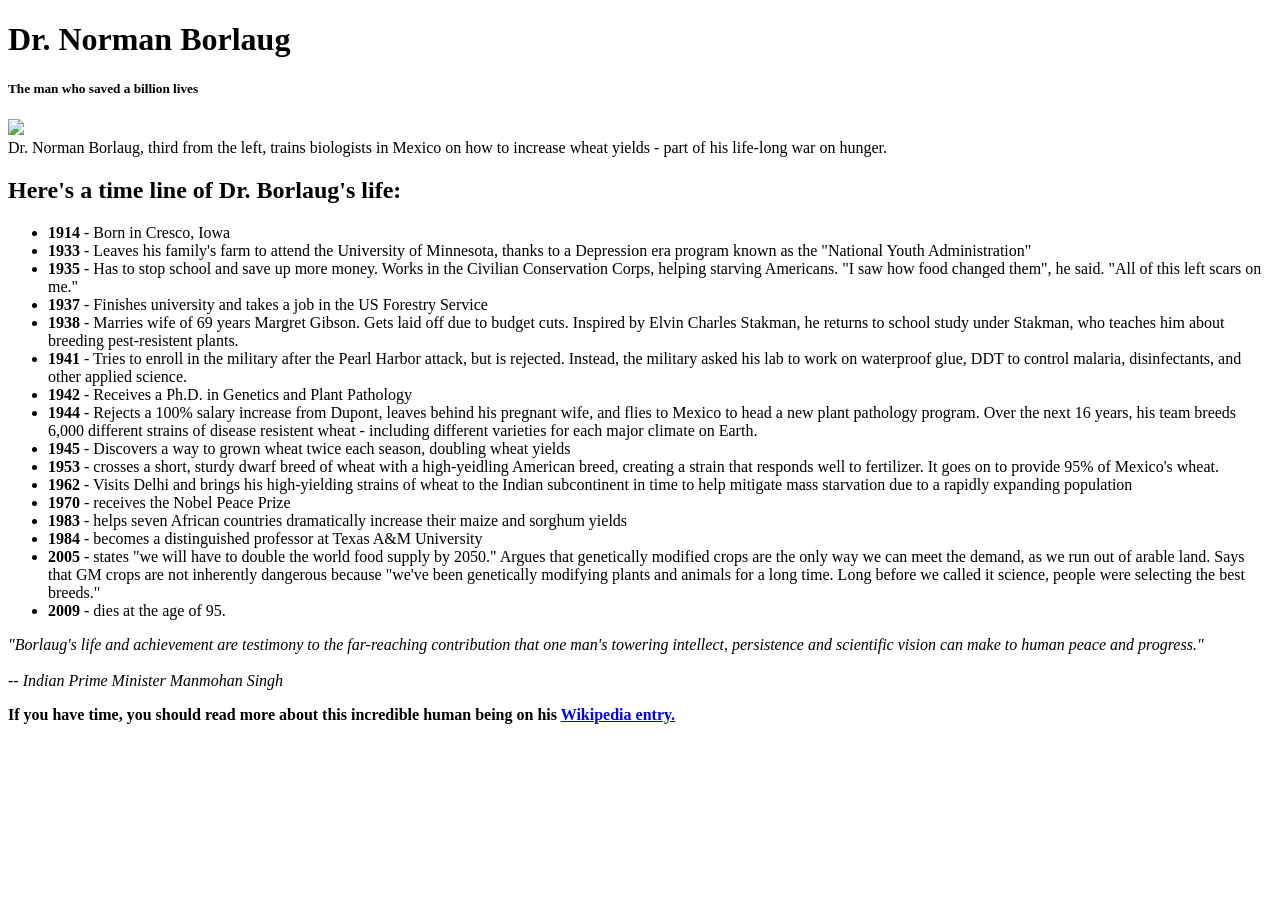
==== tribute page.html @ 0e4977f0 "tribute page done" ====
<!DOCTYPE html>
<html>

<head>
    <Title>Dr. Norman Borlaug</Title>
    <link rel="stylesheet" href="Mystyle.css">
</head>

<body>
    <div id="main">
        <h1 id="title">Dr. Norman Borlaug</h1>
        <h5 id="title-caption">The man who saved a billion lives</h5>
        <div id="img-div">
            <a href="#"><img class="image" src="https://cdn.freecodecamp.org/testable-projects-fcc/images/tribute-page-main-image.jpg"></a>
            <figcaption id="img-caption">Dr. Norman Borlaug, third from the left, trains biologists in Mexico on how to increase wheat yields - part of his life-long war on hunger.</figcaption>
        </div>
    </div>
    <div id="tribute-info">
        <h2>Here's a time line of Dr. Borlaug's life:</h2>
        <ul>
            <li><strong>1914</strong> - Born in Cresco, Iowa</li>
      <li>
        <strong>1933</strong> - Leaves his family's farm to attend the
        University of Minnesota, thanks to a Depression era program known as the
        "National Youth Administration"
      </li>
      <li>
        <strong>1935</strong> - Has to stop school and save up more money. Works
        in the Civilian Conservation Corps, helping starving Americans. "I saw
        how food changed them", he said. "All of this left scars on me."
      </li>
      <li>
        <strong>1937</strong> - Finishes university and takes a job in the US
        Forestry Service
      </li>
      <li>
        <strong>1938</strong> - Marries wife of 69 years Margret Gibson. Gets
        laid off due to budget cuts. Inspired by Elvin Charles Stakman, he
        returns to school study under Stakman, who teaches him about breeding
        pest-resistent plants.
      </li>
      <li>
        <strong>1941</strong> - Tries to enroll in the military after the Pearl
        Harbor attack, but is rejected. Instead, the military asked his lab to
        work on waterproof glue, DDT to control malaria, disinfectants, and
        other applied science.
      </li>
      <li>
        <strong>1942</strong> - Receives a Ph.D. in Genetics and Plant Pathology
      </li>
      <li>
        <strong>1944</strong> - Rejects a 100% salary increase from Dupont,
        leaves behind his pregnant wife, and flies to Mexico to head a new plant
        pathology program. Over the next 16 years, his team breeds 6,000
        different strains of disease resistent wheat - including different
        varieties for each major climate on Earth.
      </li>
      <li>
        <strong>1945</strong> - Discovers a way to grown wheat twice each
        season, doubling wheat yields
      </li>
      <li>
        <strong>1953</strong> - crosses a short, sturdy dwarf breed of wheat
        with a high-yeidling American breed, creating a strain that responds
        well to fertilizer. It goes on to provide 95% of Mexico's wheat.
      </li>
      <li>
        <strong>1962</strong> - Visits Delhi and brings his high-yielding
        strains of wheat to the Indian subcontinent in time to help mitigate
        mass starvation due to a rapidly expanding population
      </li>
      <li><strong>1970</strong> - receives the Nobel Peace Prize</li>
      <li>
        <strong>1983</strong> - helps seven African countries dramatically
        increase their maize and sorghum yields
      </li>
      <li>
        <strong>1984</strong> - becomes a distinguished professor at Texas A&M
        University
      </li>
      <li>
        <strong>2005</strong> - states "we will have to double the world food
        supply by 2050." Argues that genetically modified crops are the only way
        we can meet the demand, as we run out of arable land. Says that GM crops
        are not inherently dangerous because "we've been genetically modifying
        plants and animals for a long time. Long before we called it science,
        people were selecting the best breeds."
      </li>
      <li><strong>2009</strong> - dies at the age of 95.</li>
        </ul>
        <p id="quote"><i>"Borlaug's life and achievement are testimony to the far-reaching contribution that one man's towering intellect, persistence and scientific vision can make to human peace and progress."
            <br><br>-- Indian Prime Minister Manmohan Singh</i></p>
        <p id="footer"><b>If you have time, you should read more about this incredible human being on his 
            <a
            id="tribute-link"
            href="https://en.wikipedia.org/wiki/Norman_Borlaug"
            target="_blank"
            >Wikipedia entry.</a><b></p>
    </div>
</body>

</html>
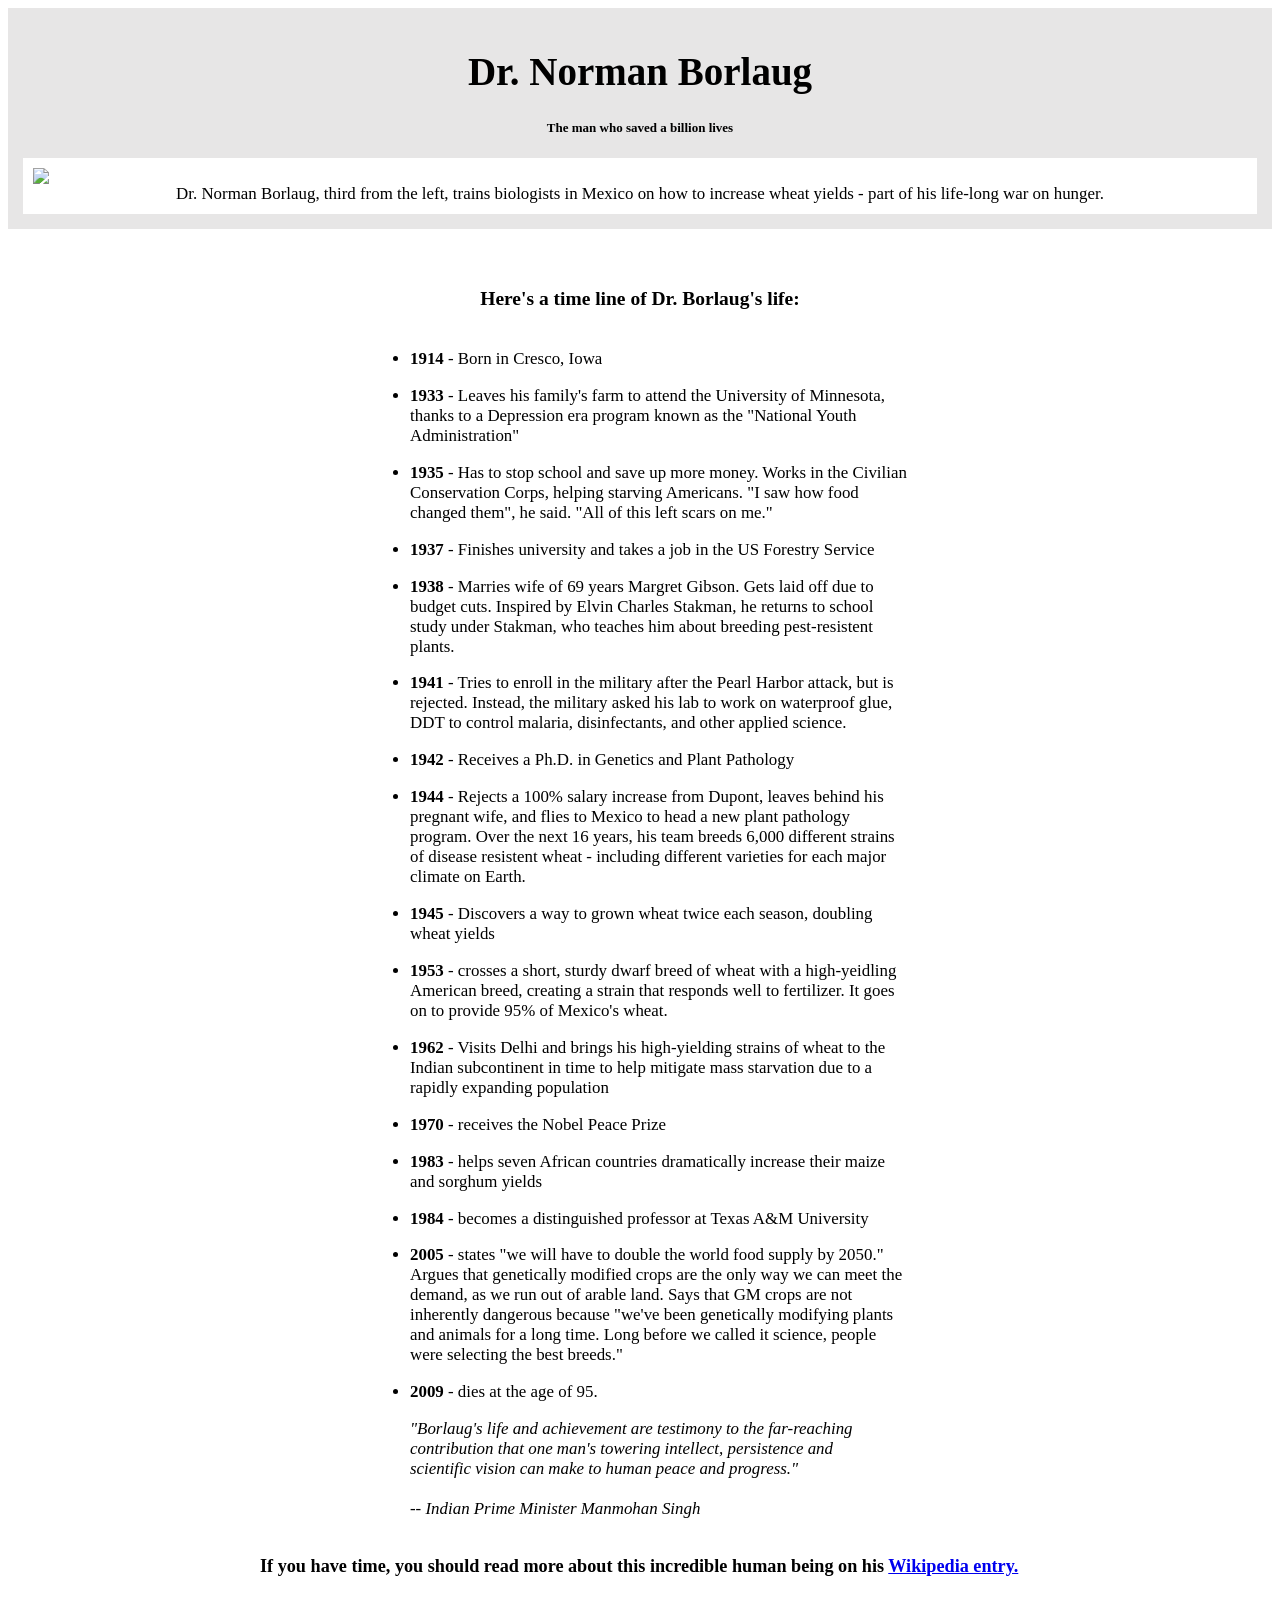
==== commit 3af0a078: "Survey Form" ====
--- a/tribute page.html
+++ b/tribute page.html
@@ -3,7 +3,7 @@
 
 <head>
     <Title>Dr. Norman Borlaug</Title>
-    <link rel="stylesheet" href="Mystyle.css">
+    <link rel="stylesheet" href="tribute page.css">
 </head>
 
 <body>
@@ -11,7 +11,7 @@
         <h1 id="title">Dr. Norman Borlaug</h1>
         <h5 id="title-caption">The man who saved a billion lives</h5>
         <div id="img-div">
-            <a href="#"><img class="image" src="https://cdn.freecodecamp.org/testable-projects-fcc/images/tribute-page-main-image.jpg"></a>
+            <a href="#"><img id="image" src="https://cdn.freecodecamp.org/testable-projects-fcc/images/tribute-page-main-image.jpg"></a>
             <figcaption id="img-caption">Dr. Norman Borlaug, third from the left, trains biologists in Mexico on how to increase wheat yields - part of his life-long war on hunger.</figcaption>
         </div>
     </div>
--- a/tribute page.css
+++ b/tribute page.css
@@ -0,0 +1,65 @@
+body {
+    background-color: rgb(255, 255, 255);
+    font-size:13px;
+  }
+#title-caption{
+  color: black;
+  text-align: center;
+  font-size: 1em;
+}
+#main{
+  padding:15px;
+  background-color: rgb(231, 230, 230);
+}
+@media(max-width: 460px){
+  #main{
+    padding:0;
+  }
+}
+#title {
+    color: rgb(0, 0, 0);
+    text-align: center;
+    font-size: 3em;
+  }
+  #img-div {
+    background: white;
+    padding: 10px;
+  }
+  img {
+    max-width: 100%;
+    display: block;
+    margin: 0 auto;
+  }
+  
+#img-caption{
+  color:black;
+  font-size: 1.3em;
+  text-align: center;
+}
+#tribute-info{
+  padding:20px;
+}
+h2{
+  margin:2em;
+  text-align: center;
+}
+ul{
+  max-width: 500px;
+  margin:0 auto;
+  font-size:1.3em;
+  text-align: left;
+}
+li{
+  margin:1em 0;
+}
+#quote{
+  max-width: 460px;
+  margin:0 auto;
+  font-size: 1.3em;
+}
+#footer{
+  max-width: 760px;
+  margin: 2em auto 1.3em auto;
+  font-size: 1.4em;
+}
+  
